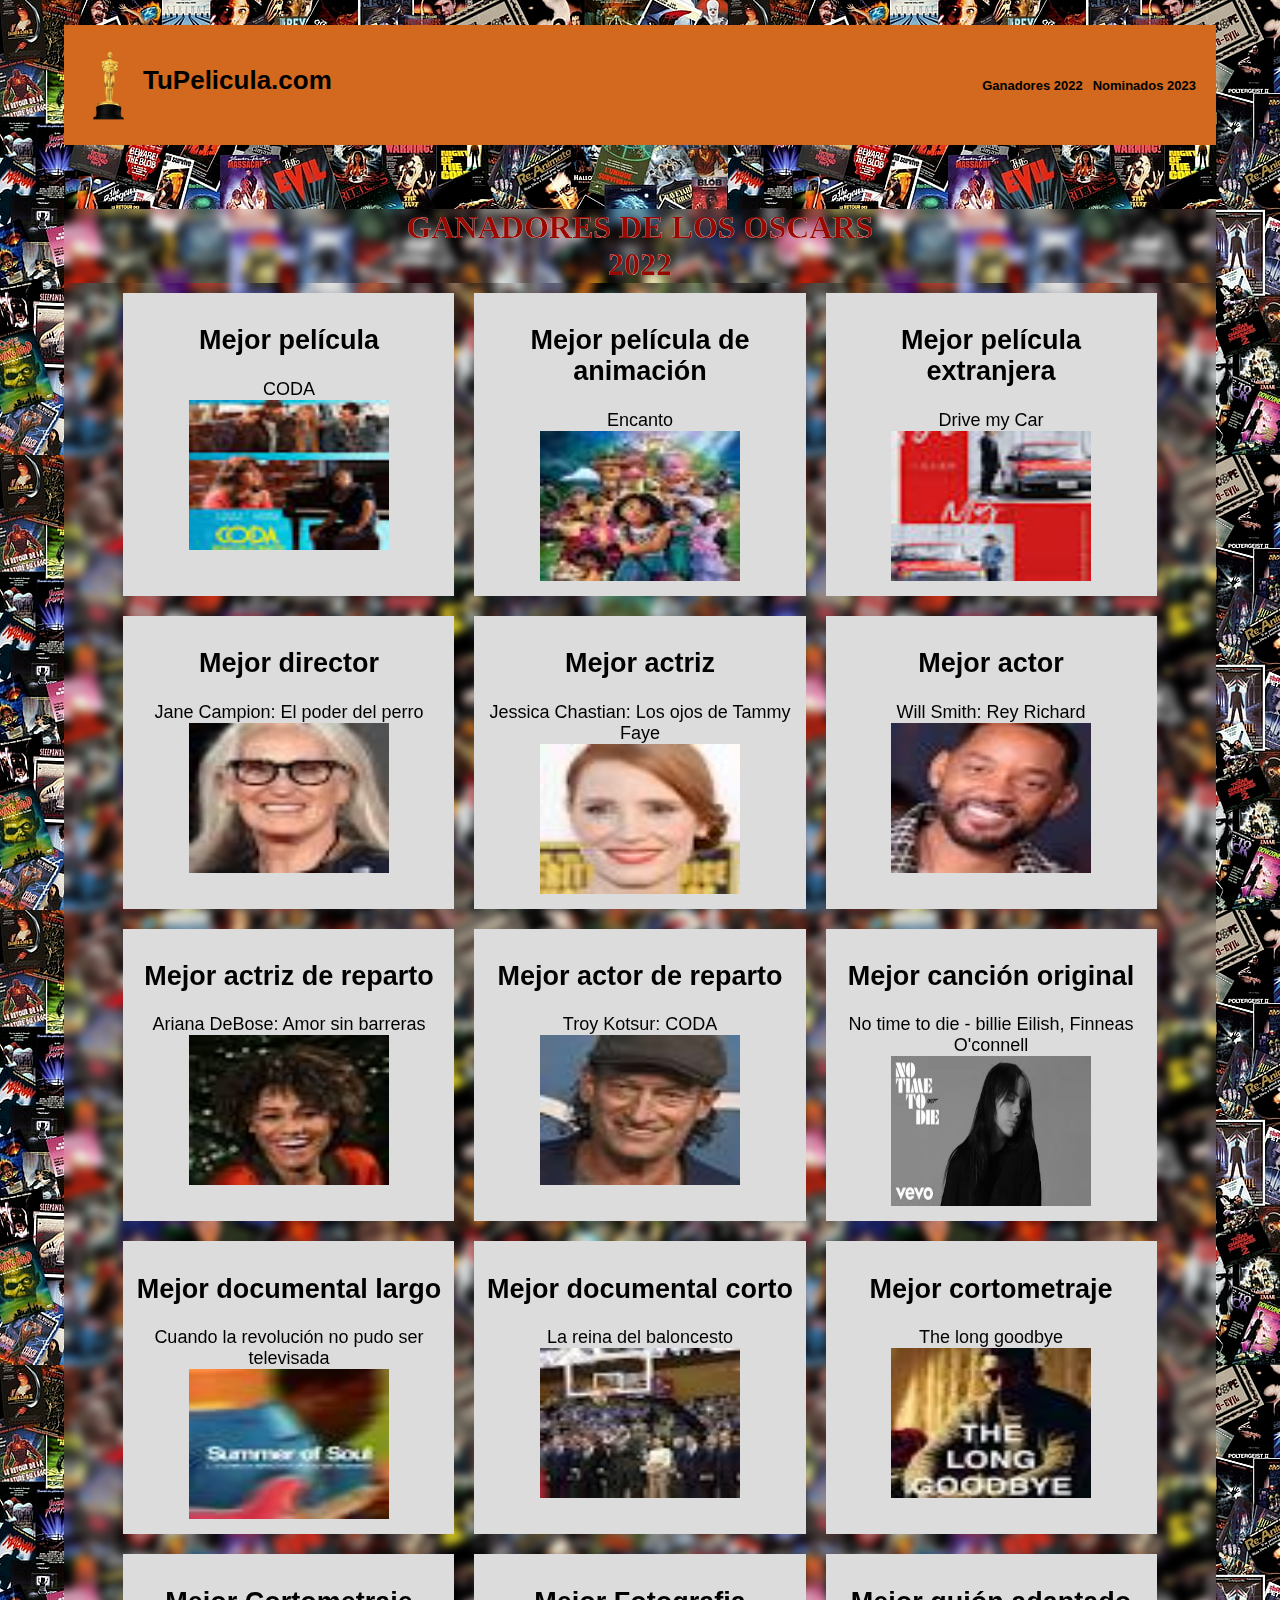
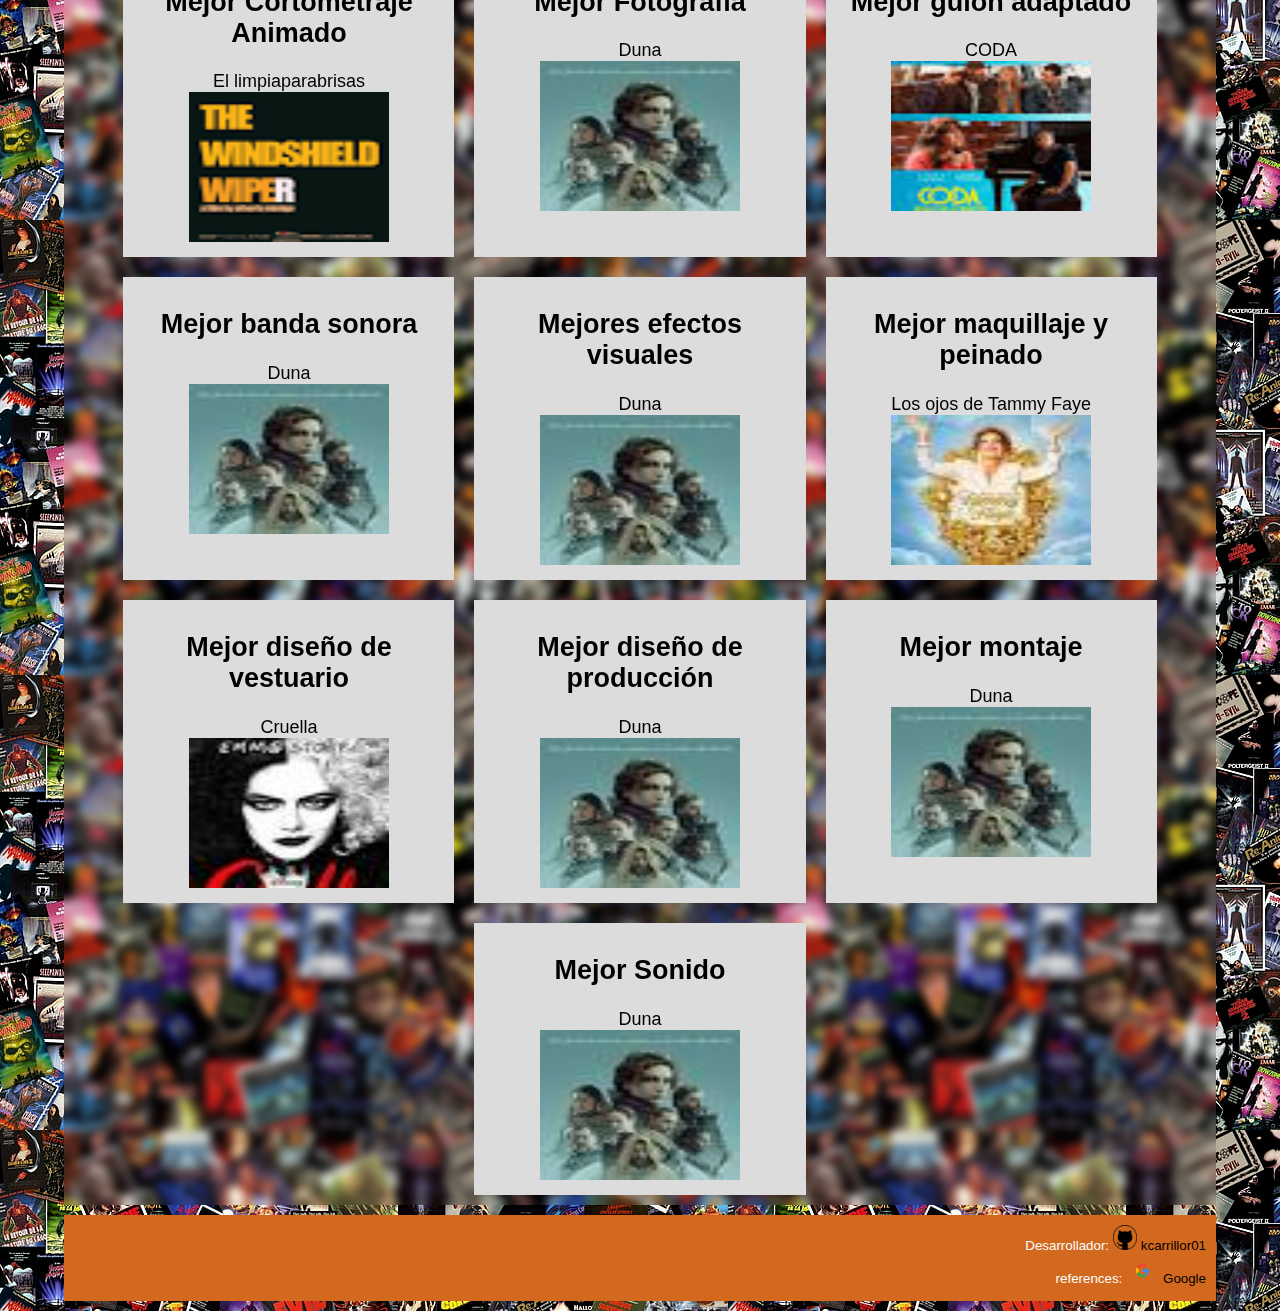
==== index.html @ 0c1c9e91 "Relleno del index, extension del css" ====
<!DOCTYPE html>
<html lang="es">
<head>
    <meta charset="UTF-8">
    <meta http-equiv="X-UA-Compatible" content="IE=edge">
    <meta name="viewport" content="width=device-width, initial-scale=1.0">
    <link rel="stylesheet" href="_css/style.css">
    <title>TuPelicula</title>
</head>
<body>
    <header>
        <div class= "logo">
            <img src="_images/oscars_logo.png" alt="oscars_logo" class="logo-image"> 
            <h1> TuPelicula.com </h1> 
        </div>
        
        <nav>
            <a href="index.html">Ganadores 2022</a>
            <a href="_html/nominados2023.html">Nominados 2023</a>
        </nav>
    </header>

   
    <div class="heading">
        GANADORES DE LOS OSCARS <br> 2022 
    </div>    
     
    <section class="main">      
       
        <div>  
            <h2>Mejor película</h2> 
            CODA <br>
            <img class="imgs" src="_images/CODA.jfif" alt="CODA">
        </div>
        <div>  
            <h2>Mejor película de animación</h2> 
            Encanto <br>
            <img class="imgs" src="_images/encanto.jfif" alt="
            Encanto">
        </div>
        <div>  
            <h2>Mejor película extranjera</h2> 
            Drive my Car <br>
            <img class="imgs" src="_images/drive-my-car.jfif" alt="Drive my car">
        </div>
        <div>  
            <h2>Mejor director</h2> 
            Jane Campion: El poder del perro <br>
            <img class="imgs" src="_images/jane-campion.jfif" alt="Jane Campion">
        </div>
        <div>  
            <h2>Mejor actriz</h2> 
            Jessica Chastian: Los ojos de Tammy Faye <br>
            <img class="imgs" src="_images/jessica-chastain.jfif" alt="Jessica Chastain">
        </div>
        <div>  
            <h2>Mejor actor</h2> 
            Will Smith: Rey Richard <br>
            <img class="imgs" src="_images/whill-smith.jfif" alt="Whill Smith">
        </div>
        <div>  
            <h2>Mejor actriz de reparto</h2> 
            Ariana DeBose: Amor sin barreras <br>
            <img class="imgs" src="_images/ariana-debose.jfif" alt="Ariana DeBose">
        </div>
        <div>  
            <h2>Mejor actor de reparto</h2> 
            Troy Kotsur: CODA <br>
            <img class="imgs" src="_images/troy-kotsur.jfif" alt="Troy Kotsur">  
        </div>
        <div>
            <h2>Mejor canción original</h2>
            No time to die - billie Eilish, Finneas O'connell <br>
            <img class="imgs" src="_images/no-time-to-die.jfif" alt="No time to die - Billie Eilish">
        </div>
        <div>
            <h2>Mejor documental largo</h2>
            Cuando la revolución no pudo ser televisada <br>
            <img class="imgs" src="_images/summer-of-soul.jfif" alt="Cuando la revolución no pudo ser grabada">
        </div>
        <div>
            <h2>Mejor documental corto</h2>
            La reina del baloncesto <br>
            <img class="imgs" src="_images/reina-del-baloncesto.jfif" alt="La reina del baloncesto">
        </div>
        <div>
            <h2>Mejor cortometraje</h2>
            The long goodbye <br>
            <img class="imgs" src="_images/the-long-goodbye.jfif" alt="The long goodbye">
        </div>
        <div>
            <h2>Mejor Cortometraje Animado</h2>
            El limpiaparabrisas <br>
            <img class="imgs" src="_images/limpiaparabrisas.png" alt="El limpiaparabrisas">
        </div>
        <div>
            <h2>Mejor Fotografia</h2>
            Duna <br>
            <img class="imgs" src="_images/duna.jfif" alt="Duna">
        </div>
        <div>
            <h2>Mejor guión adaptado</h2>
            CODA <br> 
            <img class="imgs" src="_images/CODA.jfif" alt="CODA">
        </div>
        <div>
            <h2>Mejor banda sonora</h2>
            Duna <br>
            <img class="imgs" src="_images/duna.jfif" alt="Duna">
        </div>
        <div>
            <h2>Mejores efectos visuales</h2>
            Duna <br>
            <img class="imgs" src="_images/duna.jfif" alt="Duna">
        </div>  
        <div>
            <h2>Mejor maquillaje y peinado</h2>
            Los ojos de Tammy Faye <br>
            <img class="imgs" src="_images/ojos-de-tammy-faye.jfif" alt="Los ojos de Tammy Faye">
        </div>
        <div>
            <h2>Mejor diseño de vestuario</h2>
            Cruella <br>
            <img class="imgs" src="_images/cruella.jfif" alt="Cruella">
        </div>
        <div>
            <h2>Mejor diseño de producción</h2>
            Duna <br>
            <img class="imgs" src="_images/duna.jfif" alt="Duna">
        </div>
        <div>
            <h2>Mejor montaje</h2>
            Duna <br>
            <img class="imgs" src="_images/duna.jfif" alt="Duna">
        </div>
        <div>
            <h2>Mejor Sonido</h2>
            Duna <br>
            <img class="imgs" src="_images/duna.jfif" alt="Duna">
        </div>
    </section>
    
    
    <footer class="foot">
        <section> Desarrollador:
        <a href="https://github.com/kcarrillor01" > <img class="icon" src="_images/github.png" alt="github logo">  kcarrillor01</a>
        </section>
        <section> references: <a href="https://www.google.com/search?q=94.%C2%AA+edici%C3%B3n+de+los+premios+%C3%B3scar&rlz=1C1CHBF_esCO1033CO1033&oq=ganadores+de+los+osca&aqs=chrome.3.0i512l2j69i57j0i512l7.7894j0j7&sourceid=chrome&ie=UTF-8&si=AEcPFx7eHRJU0tWbjC5cc2C2rVygfPuoetC2JDc0IDqLp89f-B7uHLcZ1H7mYpB09FC90FNPCIdxrK0ZQlyaIi9D8s34rBRT645nnO0V9DDALggDl2plccqB8qLCgn3H_xjUtjcTKura32Rs82SsSebCasXEwQ41bA%3D%3D&ictx=1&ved=2ahUKEwjR5pGl_6z9AhU7gIQIHXjrDBwQyNoBKAB6BAgJEAA"> <img class="icon" src="_images/google.png" alt="google icon"> Google</a></section>
    </footer>
</body>
</html>
---- _css/style.css ----
body{
  background-image: url("../_images/background.png");
  font-family: Verdana, Geneva, Tahoma, sans-serif;
  margin:0%;
}

header{
  display: flex;
  background-color:chocolate;
  min-height: 100px;
  justify-content: space-between;
  align-items: center;
  padding: 10px;
  margin: 5%;
  font-size: small;
  flex-direction: column;
  flex-wrap: wrap;
}

.logo{
  display: flex;
}

.logo-image{
  align-items: center;
  height: 75px;
}

nav{
  display: flex;
  flex-direction: row;
  justify-content: space-between;
  
}

nav a{
  font-weight: 600;
  height: max-content;
  text-decoration: none;
  color: black;
  padding-right: 10px;
}
nav a:hover{
  
  color: white;
  align-items: center;
  justify-content: center;
}

.heading{
  display: flex;
  flex-wrap: wrap;
  margin: 0px 5%;
  align-items: center;
  justify-content: center;
  font-family: 'Times New Roman', Times, serif;
  font-size: xx-large;
  font-weight: 900;
  text-align: center;
  color: #990901;
  -webkit-text-stroke: 0.2px white;
  backdrop-filter: blur(5px);
}

.main {
  display: flex;
  flex-wrap: wrap;
  justify-content: center;
  margin: 0px 5% ;
  backdrop-filter:blur(5px);
}
.main > div {
  margin: 10px;
  background-color: gainsboro;
  width: 100%;
  text-align: center;
  font-size: large;
  align-items: center;
  flex-wrap: wrap;
  padding: 10px;
  margin: none;
}

.imgs{
  width: 200px;
  height: 150px;
}
.foot{
  display: flex;
  flex-wrap: wrap;
  flex-direction: column;
  align-items: flex-end;
  min-height: fit-content;
  color: white;
  background-color: chocolate;
  font-size: smaller;
  margin: 10px 5%;
  padding: 10px;
  line-height: 25px;
}
.icon{
  width: 25x;
  height: 25px;
}
.foot a{
    color: black;
    text-decoration: none;
}

body > h1{
  width: 100%;
  color: white;
}

@media(min-width:675px){
  header{
    flex-direction: row;
    margin-top: 25px;
  }
  .main > div {
    max-width: 27%;
  }
}
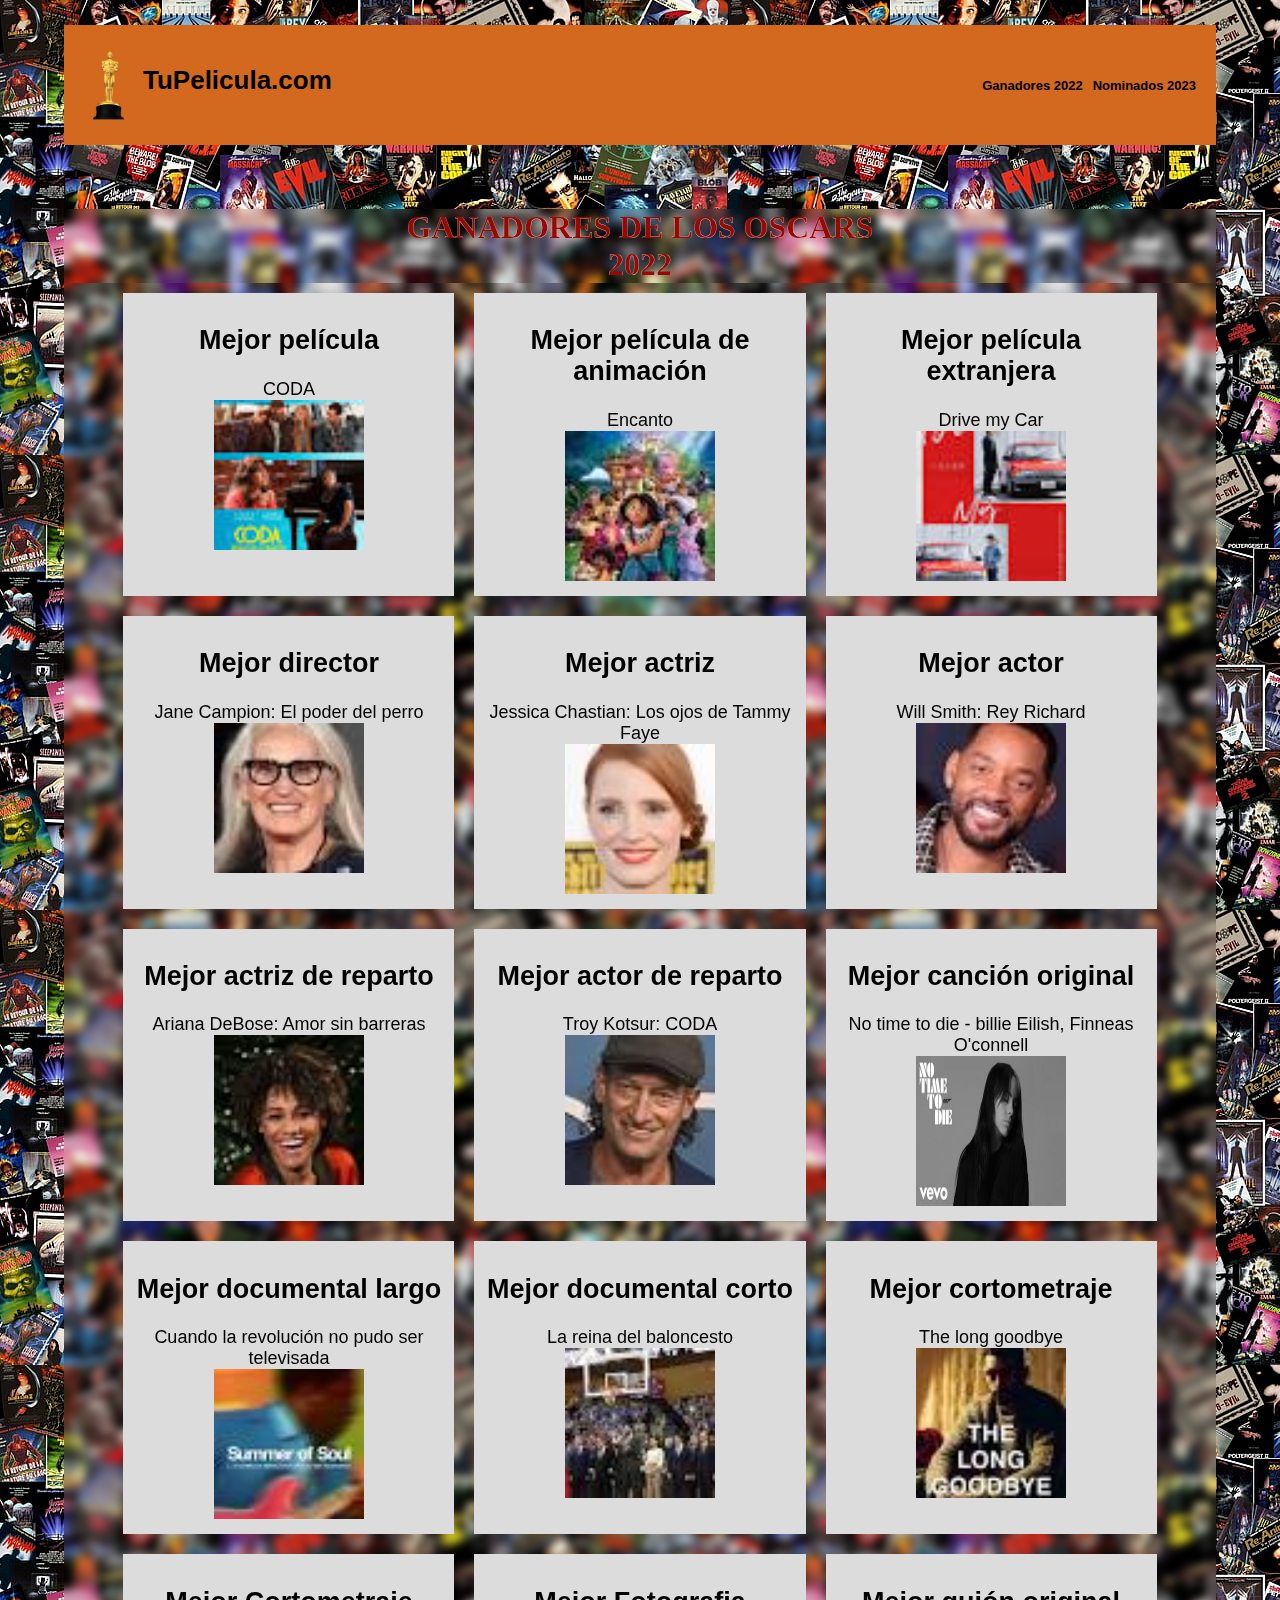
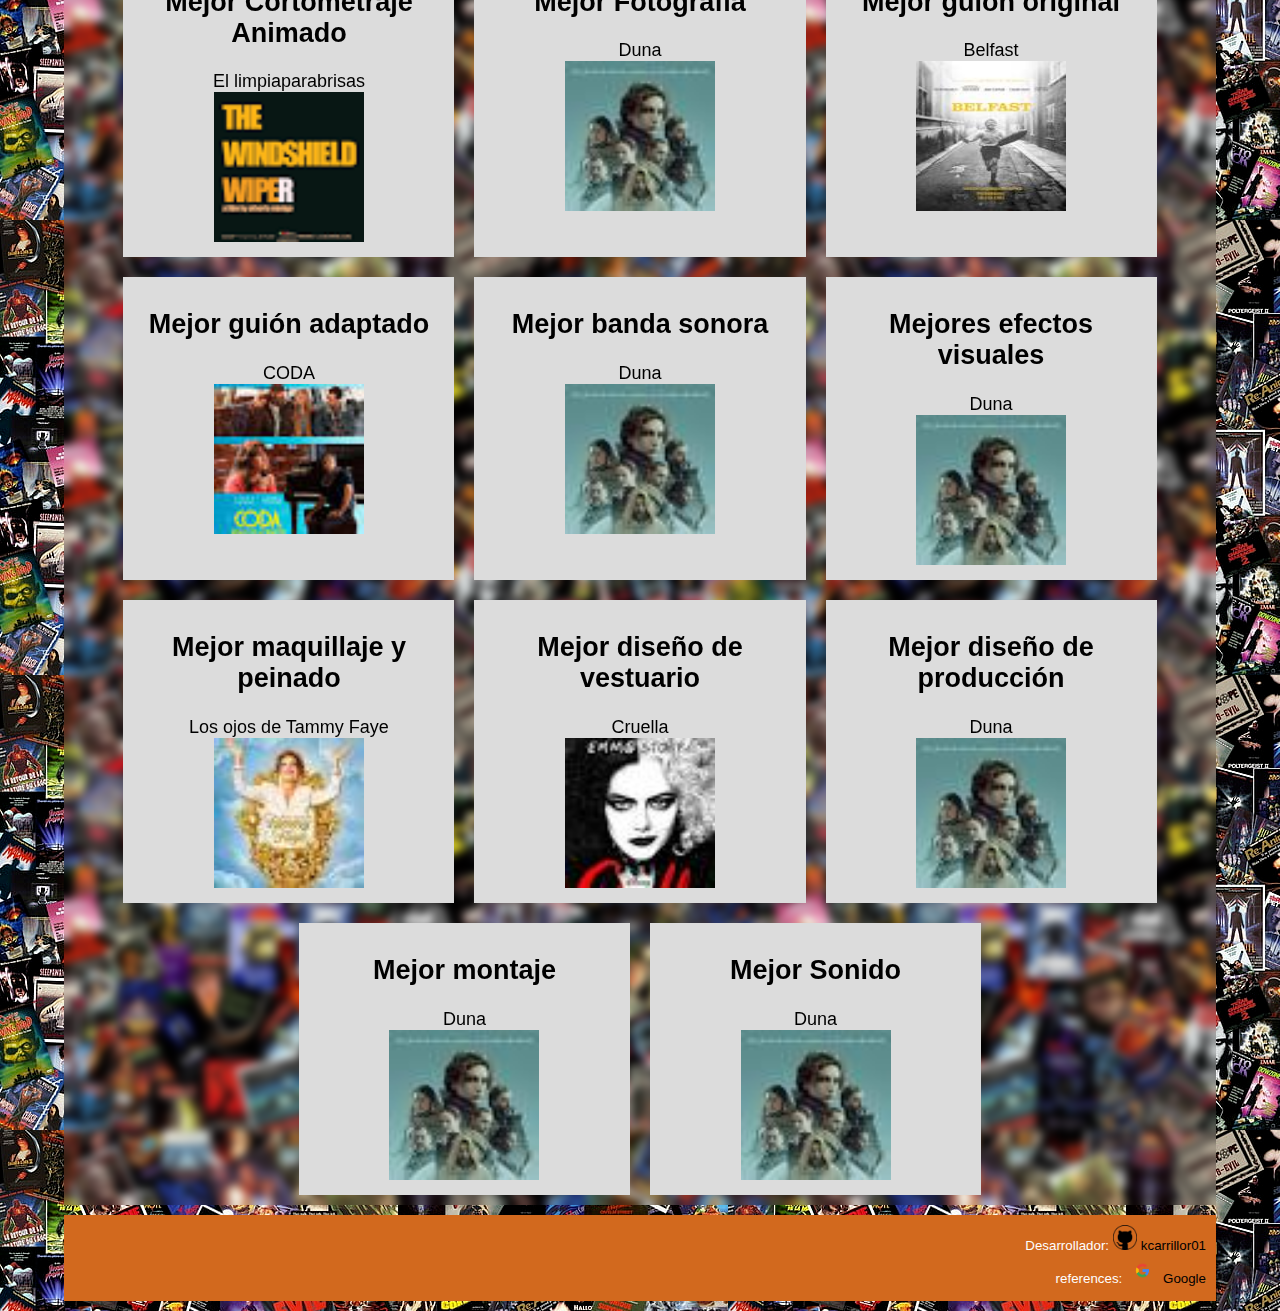
==== commit 1e2e9fff: "Rellenar los HTML faltantes" ====
--- a/index.html
+++ b/index.html
@@ -99,6 +99,11 @@
             <img class="imgs" src="_images/duna.jfif" alt="Duna">
         </div>
         <div>
+            <h2>Mejor guión original</h2>
+            Belfast<br> 
+            <img class="imgs" src="_images/belfast.jfif" alt="Belfast">
+        </div>
+        <div>
             <h2>Mejor guión adaptado</h2>
             CODA <br> 
             <img class="imgs" src="_images/CODA.jfif" alt="CODA">
--- a/_css/style.css
+++ b/_css/style.css
@@ -81,8 +81,27 @@
   margin: none;
 }
 
+div a{
+  text-align: center;
+  display: flex;
+  flex-direction: column;
+  flex-wrap: wrap;
+  align-items: center;
+  justify-content: center;
+  font-weight: 200;
+  text-decoration: none;
+  color: black;
+  padding: 5px;
+}
+div a:hover{
+  background-color: bisque;
+  color: #990901;
+  align-items: center;
+  justify-content: center;
+}
+
 .imgs{
-  width: 200px;
+  width: 150px;
   height: 150px;
 }
 .foot{
